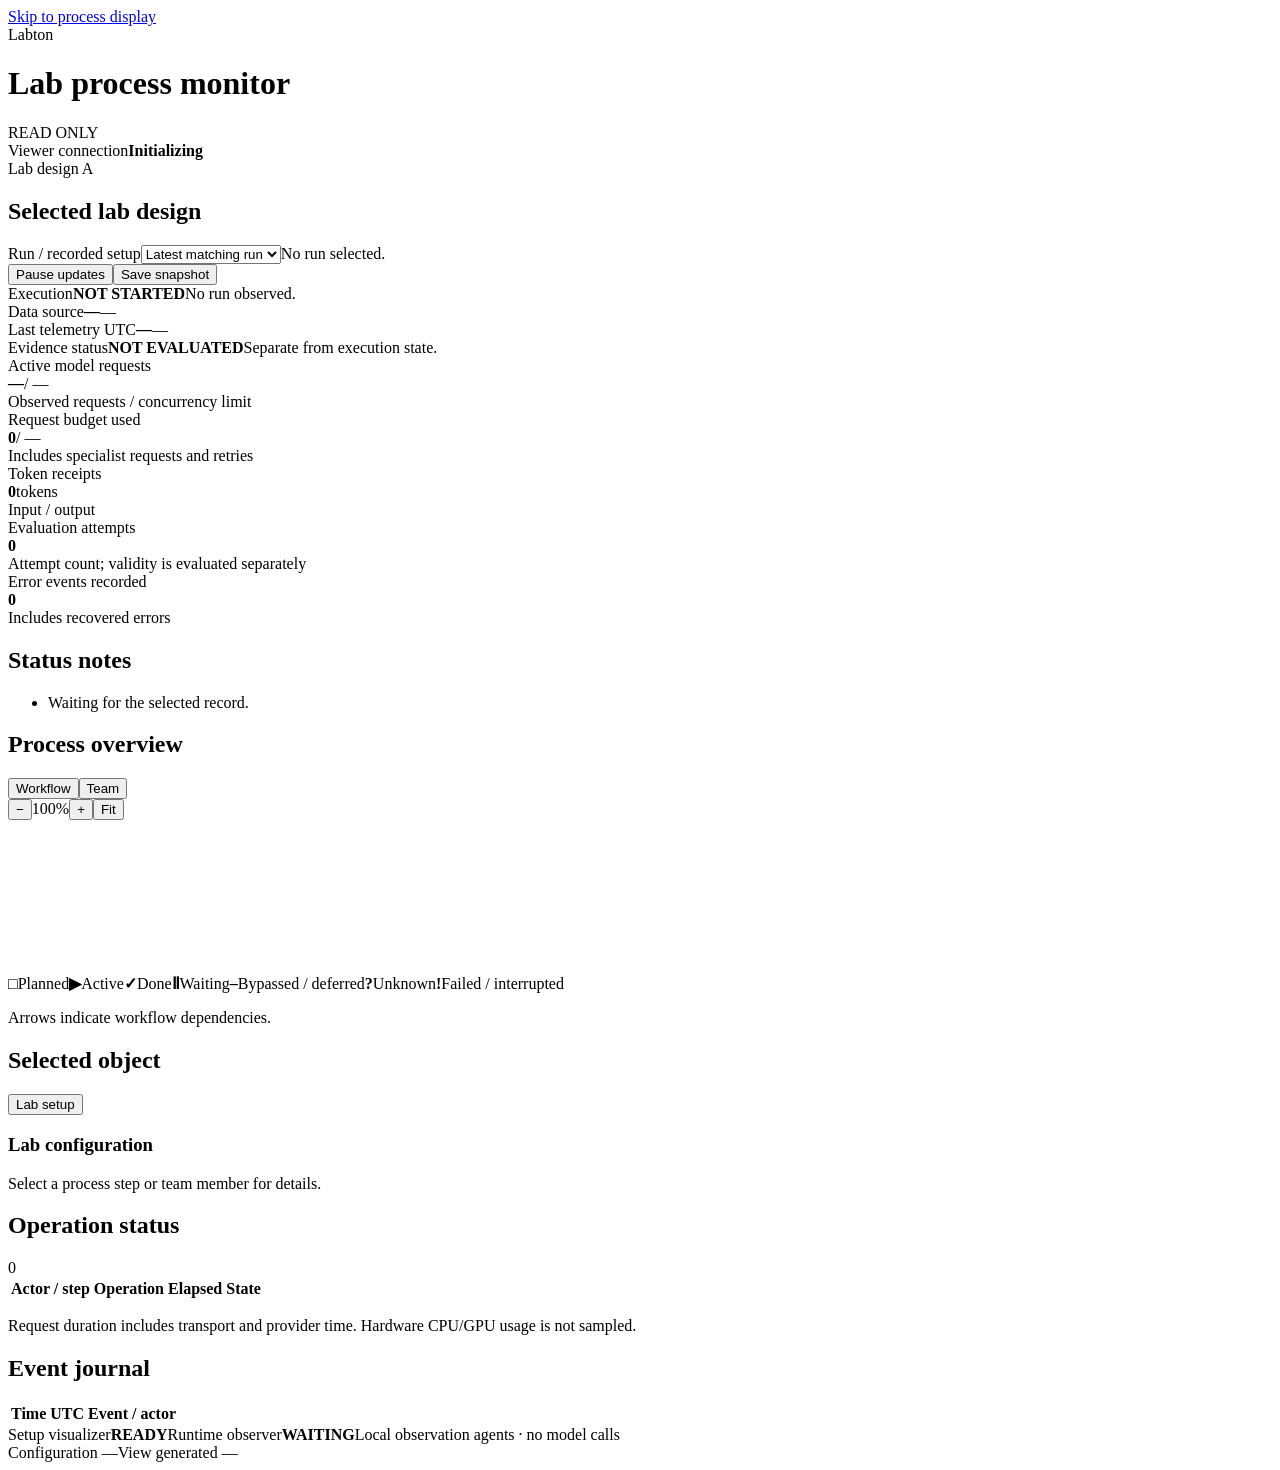
==== src/labton/resources/visualization/index.html @ ec4329ce "Initial public release: Labton 0.2.0" ====
<!doctype html>
<html lang="en">
<head>
  <meta charset="utf-8">
  <meta name="viewport" content="width=device-width, initial-scale=1">
  <meta name="color-scheme" content="light">
  <title>Labton — Lab process monitor</title>
  <style>/* Labton_CSS */</style>
</head>
<body>
  <a class="skip-link" href="#main">Skip to process display</a>
  <header class="console-header">
    <div class="console-title"><span class="wordmark">Labton</span><h1>Lab process monitor</h1><span class="read-only">READ ONLY</span></div>
    <div class="connection-field"><span>Viewer connection</span><strong id="connection" role="status" aria-live="polite">Initializing</strong></div>
  </header>
  <main id="main">
    <section class="run-selector" aria-label="Selected lab and run">
      <div class="lab-identity"><span class="field-label">Lab design <span id="design-letter">A</span></span><h2 id="design-title">Selected lab design</h2><span id="governance" class="secondary-text"></span></div>
      <div class="run-field"><label for="trial-select">Run / recorded setup</label><select id="trial-select"><option value="latest">Latest matching run</option><option value="setup">Setup only</option></select><span id="run-hint" class="secondary-text">No run selected.</span></div>
      <div class="view-controls"><button id="pause" type="button">Pause updates</button><button id="download" type="button">Save snapshot</button></div>
    </section>

    <section class="status-board" aria-label="Execution, data quality and evidence status">
      <div class="status-field"><span class="field-label">Execution</span><strong id="run-state" class="state-label">NOT STARTED</strong><span id="execution-note" class="status-note">No run observed.</span></div>
      <div class="status-field"><span class="field-label">Data source</span><strong id="source-state">—</strong><span id="source-note" class="status-note">—</span></div>
      <div class="status-field"><span class="field-label">Last telemetry <span class="unit">UTC</span></span><strong id="telemetry-time" class="timestamp">—</strong><span id="telemetry-note" class="status-note">—</span></div>
      <div class="status-field"><span class="field-label">Evidence status</span><strong id="evidence-state">NOT EVALUATED</strong><span id="evidence-note" class="status-note">Separate from execution state.</span></div>
    </section>

    <section class="instrument-board" aria-label="Observed work and configured limits">
      <div class="instrument"><span class="field-label">Active model requests</span><div class="instrument-value"><strong id="metric-active">—</strong><span id="request-cap" class="denominator">/ —</span></div><span id="active-note" class="status-note">Observed requests / concurrency limit</span></div>
      <div class="instrument"><span class="field-label">Request budget used</span><div class="instrument-value"><strong id="metric-requests">0</strong><span id="budget-cap" class="denominator">/ —</span></div><span class="status-note">Includes specialist requests and retries</span></div>
      <div class="instrument"><span class="field-label">Token receipts</span><div class="instrument-value"><strong id="metric-tokens">0</strong><span class="unit">tokens</span></div><span id="token-note" class="status-note">Input / output</span></div>
      <div class="instrument"><span class="field-label">Evaluation attempts</span><div class="instrument-value"><strong id="metric-evaluations">0</strong></div><span class="status-note">Attempt count; validity is evaluated separately</span></div>
      <div class="instrument"><span class="field-label">Error events recorded</span><div class="instrument-value"><strong id="metric-errors">0</strong></div><span class="status-note">Includes recovered errors</span></div>
    </section>

    <section class="conditions-board" aria-labelledby="conditions-title"><h2 id="conditions-title">Status notes</h2><ul id="conditions"><li>Waiting for the selected record.</li></ul></section>

    <section class="module process-module" aria-labelledby="process-title">
      <div class="module-header"><h2 id="process-title">Process overview</h2><span id="graph-count" class="secondary-text"></span><div class="segmented" role="group" aria-label="Process display"><button id="workflow-tab" type="button" aria-pressed="true">Workflow</button><button id="team-tab" type="button" aria-pressed="false">Team</button></div><div class="zoom-controls" role="group" aria-label="Diagram scale"><button id="zoom-out" type="button" aria-label="Zoom out">−</button><span id="zoom-value">100%</span><button id="zoom-in" type="button" aria-label="Zoom in">+</button><button id="zoom-reset" type="button" aria-label="Fit diagram">Fit</button></div></div>
      <div id="graph-scroll" class="graph-scroll" tabindex="0" aria-label="Process diagram; scroll for additional stages"><svg id="graph" xmlns="http://www.w3.org/2000/svg" role="group" aria-label="Selected lab process"></svg></div>
      <div class="diagram-key" aria-label="Diagram state key"><span><b class="key-mark">□</b>Planned</span><span><b class="key-mark running">▶</b>Active</span><span><b class="key-mark">✓</b>Done</span><span><b class="key-mark">Ⅱ</b>Waiting</span><span><b class="key-mark">–</b>Bypassed / deferred</span><span><b class="key-mark warning">?</b>Unknown</span><span><b class="key-mark fault">!</b>Failed / interrupted</span></div>
      <p id="map-note" class="module-note">Arrows indicate workflow dependencies.</p>
    </section>

    <div class="detail-board">
      <section class="module details-module" aria-labelledby="detail-title"><div class="module-header"><h2>Selected object</h2><button id="clear-selection" type="button">Lab setup</button></div><div class="object-detail"><h3 id="detail-title">Lab configuration</h3><p id="detail-description">Select a process step or team member for details.</p><dl id="details"></dl></div></section>
      <section class="module operations-module" aria-labelledby="activity-title"><div class="module-header"><h2 id="activity-title">Operation status</h2><span id="active-count" class="count">0</span></div><div class="table-scroll"><table class="data-table"><thead><tr><th scope="col">Actor / step</th><th scope="col">Operation</th><th scope="col">Elapsed</th><th scope="col">State</th></tr></thead><tbody id="activities"></tbody></table></div><p class="module-note">Request duration includes transport and provider time. Hardware CPU/GPU usage is not sampled.</p></section>
      <section class="module events-module" aria-labelledby="events-title"><div class="module-header"><h2 id="events-title">Event journal</h2><span id="last-updated" class="secondary-text"></span></div><div class="table-scroll"><table class="data-table event-table"><thead><tr><th scope="col">Time <span class="unit">UTC</span></th><th scope="col">Event / actor</th></tr></thead><tbody id="events"></tbody></table></div></section>
    </div>

    <section class="service-board" aria-label="Visualization agent status"><span class="service-name">Setup visualizer</span><strong id="setup-agent-state">READY</strong><span class="service-name">Runtime observer</span><strong id="observer-state">WAITING</strong><span class="service-note">Local observation agents · no model calls</span></section>
    <footer><span>Configuration <span id="snapshot-id" class="identifier">—</span></span><span>View generated <time id="view-time">—</time></span></footer>
  </main>
  <script id="labton-bootstrap" type="application/json">/* Labton_BOOTSTRAP */</script>
  <script>/* Labton_JS */</script>
</body>
</html>
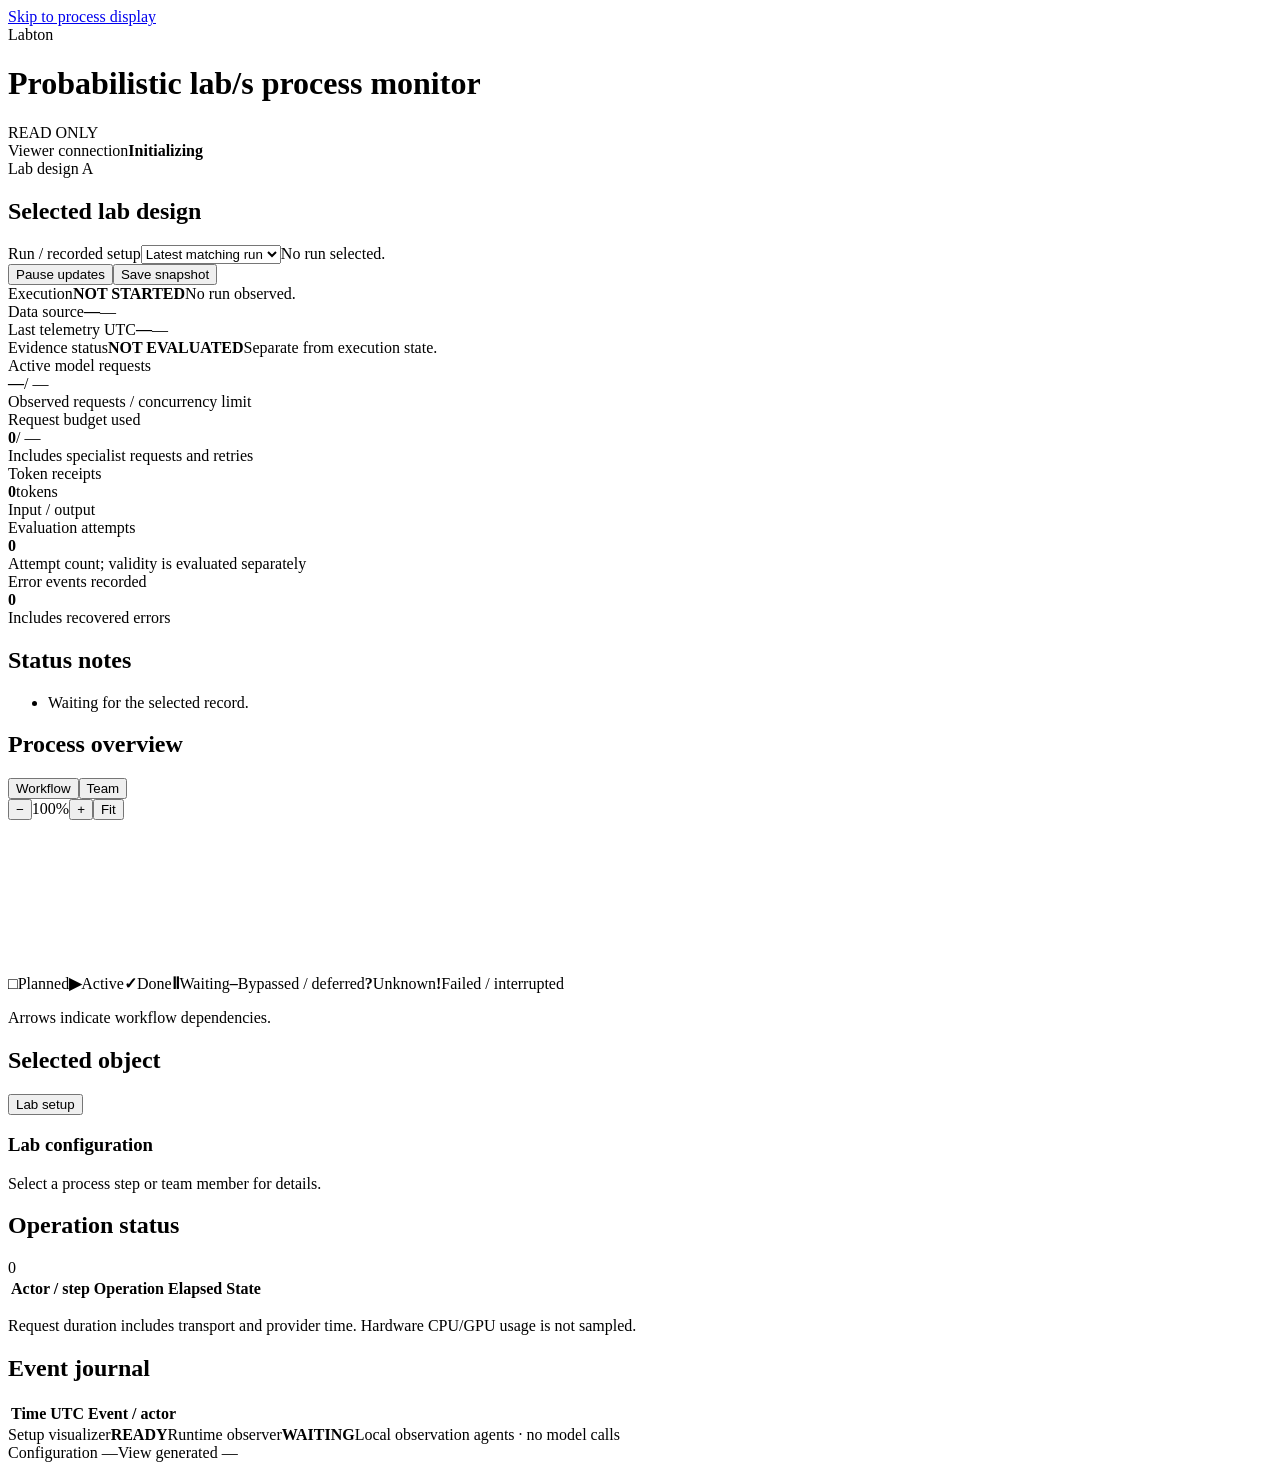
==== commit ec0ec1f7: "Update dashboard wordmark and probabilistic monitor heading" ====
--- a/src/labton/resources/visualization/index.html
+++ b/src/labton/resources/visualization/index.html
@@ -4,18 +4,18 @@
   <meta charset="utf-8">
   <meta name="viewport" content="width=device-width, initial-scale=1">
   <meta name="color-scheme" content="light">
-  <title>Labton — Lab process monitor</title>
+  <title>Labton — Probabilistic lab/s process monitor</title>
   <style>/* Labton_CSS */</style>
 </head>
 <body>
   <a class="skip-link" href="#main">Skip to process display</a>
   <header class="console-header">
-    <div class="console-title"><span class="wordmark">Labton</span><h1>Lab process monitor</h1><span class="read-only">READ ONLY</span></div>
+    <div class="console-title"><span class="wordmark">Labton</span><h1>Probabilistic lab/s process monitor</h1><span class="read-only">READ ONLY</span></div>
     <div class="connection-field"><span>Viewer connection</span><strong id="connection" role="status" aria-live="polite">Initializing</strong></div>
   </header>
   <main id="main">
     <section class="run-selector" aria-label="Selected lab and run">
-      <div class="lab-identity"><span class="field-label">Lab design <span id="design-letter">A</span></span><h2 id="design-title">Selected lab design</h2><span id="governance" class="secondary-text"></span></div>
+      <div class="lab-identity"><span class="field-label"><span id="design-scope">Lab design</span> <span id="design-letter">A</span></span><h2 id="design-title">Selected lab design</h2><span id="governance" class="secondary-text"></span></div>
       <div class="run-field"><label for="trial-select">Run / recorded setup</label><select id="trial-select"><option value="latest">Latest matching run</option><option value="setup">Setup only</option></select><span id="run-hint" class="secondary-text">No run selected.</span></div>
       <div class="view-controls"><button id="pause" type="button">Pause updates</button><button id="download" type="button">Save snapshot</button></div>
     </section>
